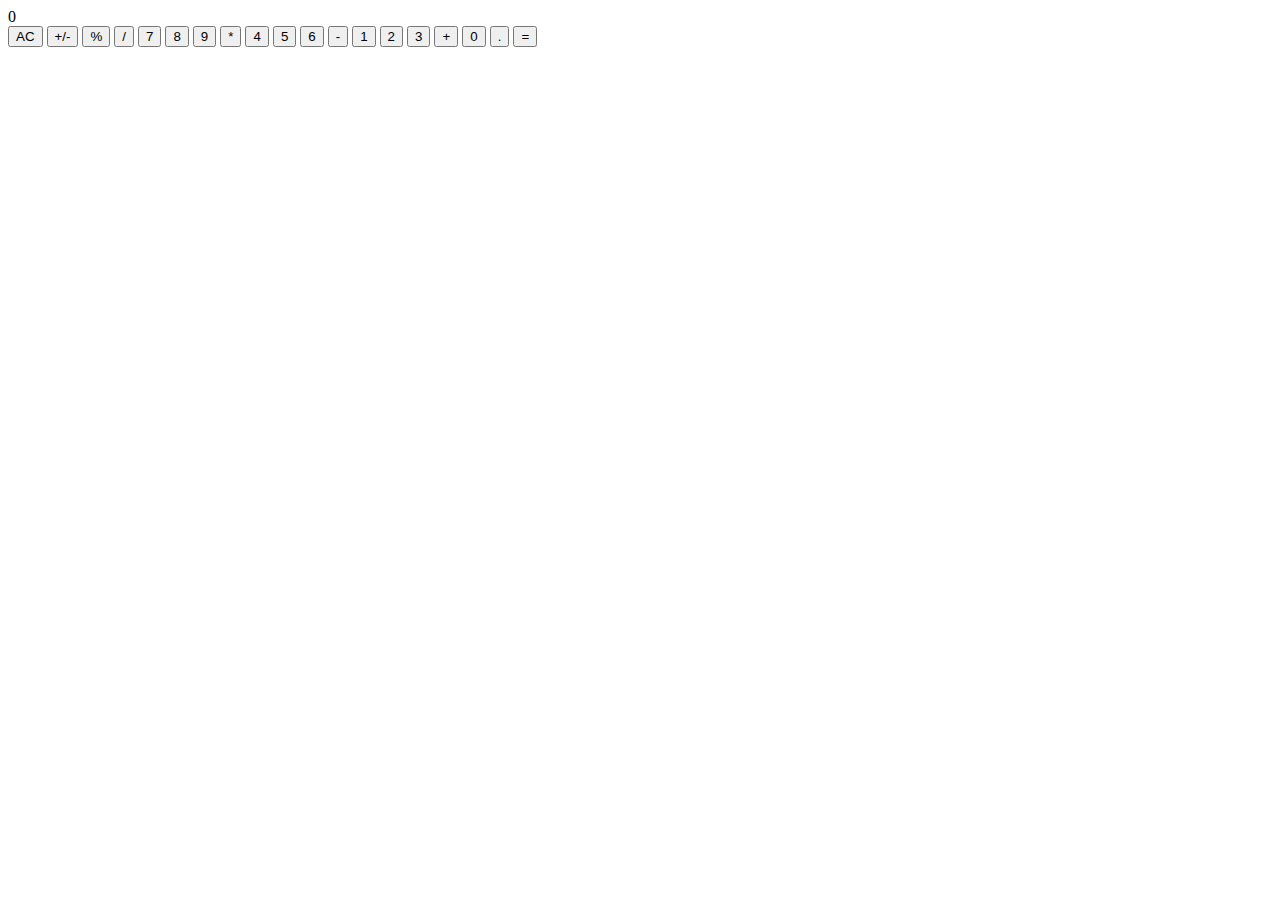
==== CALC YA LATER.html @ cdc1e548 "added CALC YA LATER.html" ====
<!DOCTYPE html>
<html><head>
<meta http-equiv="content-type" content="text/html; charset=UTF-8">
    <meta charset="utf-8">
    <meta name="calc ya later" content="width=device-width">
    <title>CALC YA LATER</title>
    <link href="CALC%20YA%20LATER_files/style.css" rel="stylesheet" type="text/css">
    </head>
    <body>
        <main id="calc">
            <div id="container">
                <div id="display">0</div>
                <button type="button" class="clear" value="clear" data-key="8">AC</button>
                <button type="button" class="sign" value="sign" data-key="192">+/-</button>
                <button type="button" class="percent" value="percent" data-key="80">%</button>
                <button type="button" class="operator" value="/" data-key="68">/</button>
                <button type="button" class="operand" value="7" data-key="55">7</button>
                <button type="button" class="operand" value="8" data-key="56">8</button>
                <button type="button" class="operand" value="9" data-key="57">9</button>
                <button type="button" class="operator" value="*" data-key="88">*</button>
                <button type="button" class="operand" value="4" data-key="52">4</button>
                <button type="button" class="operand" value="5" data-key="53">5</button>
                <button type="button" class="operand" value="6" data-key="54">6</button>
                <button type="button" class="operator" value="-" data-key="173">-</button>
                <button type="button" class="operand" value="1" data-key="49">1</button>
                <button type="button" class="operand" value="2" data-key="50">2</button>
                <button type="button" class="operand" value="3" data-key="51">3</button>
                <button type="button" class="operator" value="+" data-key="61">+</button>
                <button type="button" id="zero" class="operand" value="0" data-key="48">0</button>
                <button type="button" class="decimal" value="." data-key="190">.</button>
                <button type="button" class="equals" value="=" data-key="69">=</button>
            </div>  
        </main>
    <script src="CALC%20YA%20LATER_files/script.js"></script>
    
</body></html>
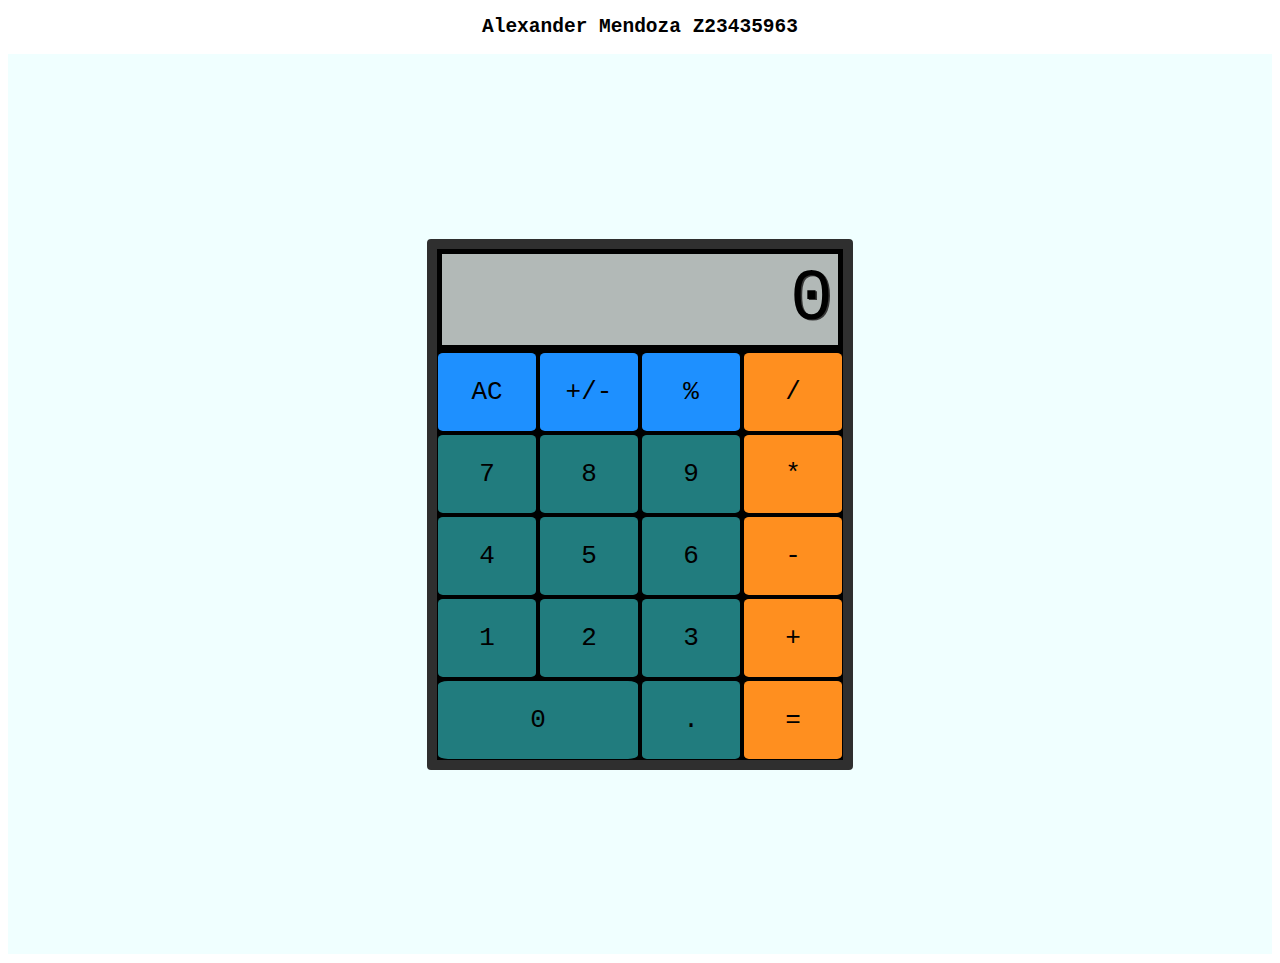
==== commit 39bd0046: "updated html file to include name and code references" ====
--- a/CALC YA LATER.html
+++ b/CALC YA LATER.html
@@ -4,9 +4,10 @@
     <meta charset="utf-8">
     <meta name="calc ya later" content="width=device-width">
     <title>CALC YA LATER</title>
-    <link href="CALC%20YA%20LATER_files/style.css" rel="stylesheet" type="text/css">
+    <link href="styles/style.css" rel="stylesheet" type="text/css">
     </head>
     <body>
+        <h2>Alexander Mendoza Z23435963</h2>
         <main id="calc">
             <div id="container">
                 <div id="display">0</div>
@@ -31,6 +32,6 @@
                 <button type="button" class="equals" value="=" data-key="69">=</button>
             </div>  
         </main>
-    <script src="CALC%20YA%20LATER_files/script.js"></script>
+    <script src="scripts/script.js"></script>
     
 </body></html>--- a/styles/style.css
+++ b/styles/style.css
@@ -0,0 +1,110 @@
+html {
+    text-align: center;
+    font-family: monospace;
+}
+
+#calc {
+    display: flex;
+    min-height: 95vh;
+    justify-content: center;
+    align-content: center;
+    align-items: center;
+    height: 100vh;
+    overflow: hidden;
+    background-color: azure;
+}
+
+#container {
+    background-color: black;
+    border: 10px solid rgba(47,47,47,1);
+    border-radius: 4px;
+    display: grid;
+    grid-template-columns: repeat(4, 100px);
+    grid-template-rows: minmax(100px, auto) repeat(5, 80px);
+    gap: 2px;
+}
+
+#display {
+    grid-column: 1 / -1;
+    background-color: #b2b9b7;
+    display: flex;
+    flex-direction: column;
+    justify-content: space-around;
+    align-items: flex-end;
+    padding: 5px;
+    font-size: 5.5em;
+    font-weight: initial;
+    text-shadow: 1.3px 1.3px #383838;
+    margin: 5px;
+}
+
+button {
+    margin: 1px;
+    border-radius: 5%;
+    border: none;
+    font-weight: initial;
+    font-size: 2em;
+    font-family: monospace;
+    color: black;
+}
+
+
+#zero {
+    grid-column: span 2;
+}
+
+.operator {
+    background-color: #FF8F1F;    
+}
+
+.operator:focus {
+    background-color: #ffc183;
+}
+
+.equals {
+    background-color: #FF8F1F;
+}
+
+.equals:active {
+    background-color: #ffc183;
+}
+
+.operand {
+    background-color: #217C7E;
+}
+
+.operand:active {
+    background-color: #33b9bb;
+}
+
+.decimal {
+    background-color: #217C7E;
+}
+
+.decimal:active {
+    background-color: #33b9bb;
+}
+
+.clear {
+    background-color: dodgerblue;
+}
+
+.clear:active {
+    background-color: rgb(123, 189, 255);
+}
+
+.sign {
+    background-color: dodgerblue;
+}
+
+.sign:active {
+    background-color: rgb(123, 189, 255);
+}
+
+.percent {
+    background-color: dodgerblue;
+}
+
+.percent:active {
+    background-color: rgb(123, 189, 255);
+}
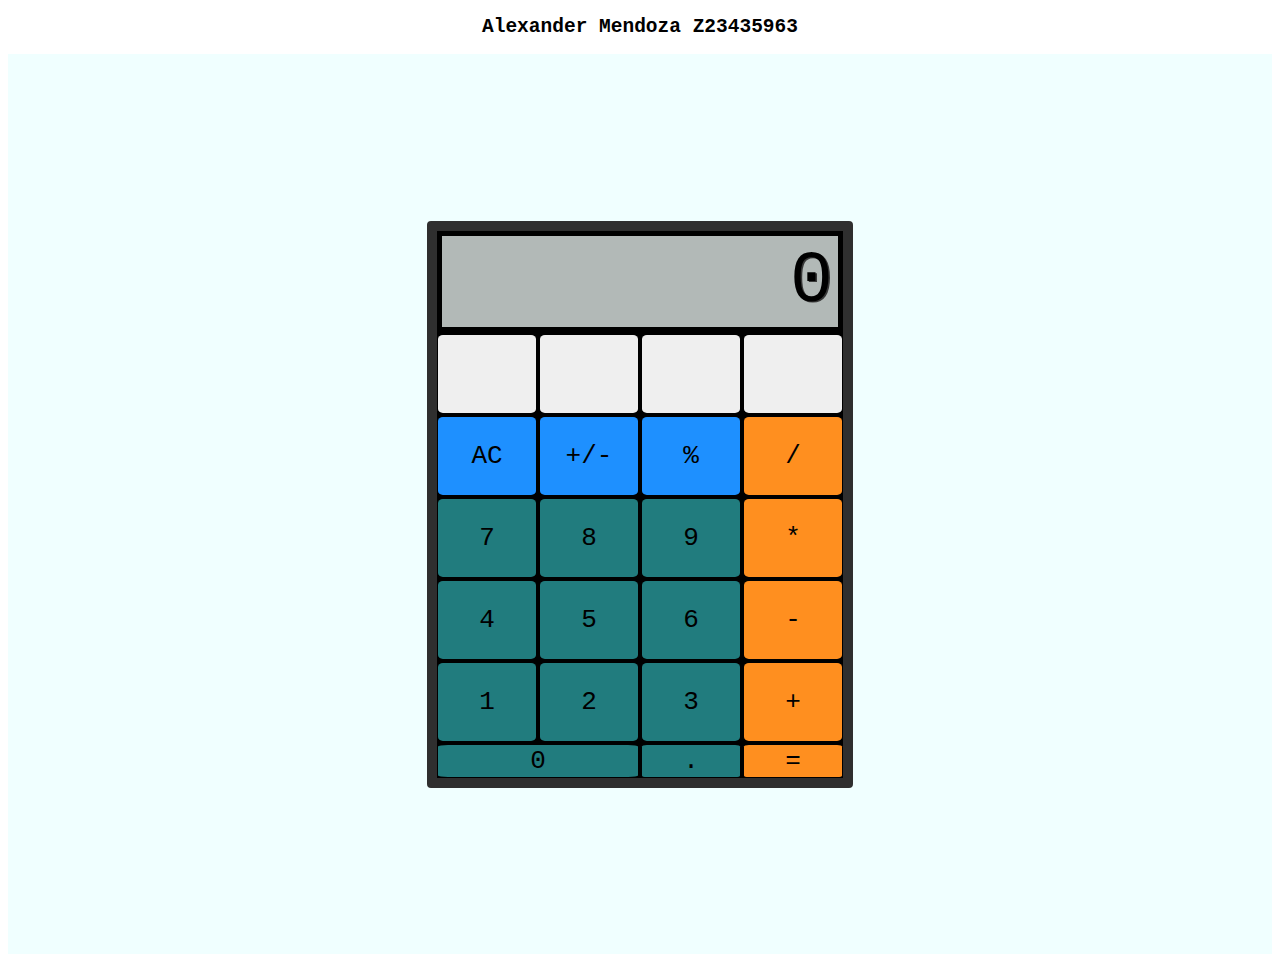
==== commit 4152d330: "added 4 buttons to calculator" ====
--- a/CALC YA LATER.html
+++ b/CALC YA LATER.html
@@ -11,6 +11,12 @@
         <main id="calc">
             <div id="container">
                 <div id="display">0</div>
+                <!--adding 4 buttons to be on top, below display-->
+                <button type="button" class="" value="clear" data-key="8"></button>
+                <button type="button" class="" value="sign" data-key="192"></button>
+                <button type="button" class="" value="percent" data-key="80"></button>
+                <button type="button" class="" value="percent" data-key="80"></button>
+                <!--end-->
                 <button type="button" class="clear" value="clear" data-key="8">AC</button>
                 <button type="button" class="sign" value="sign" data-key="192">+/-</button>
                 <button type="button" class="percent" value="percent" data-key="80">%</button>
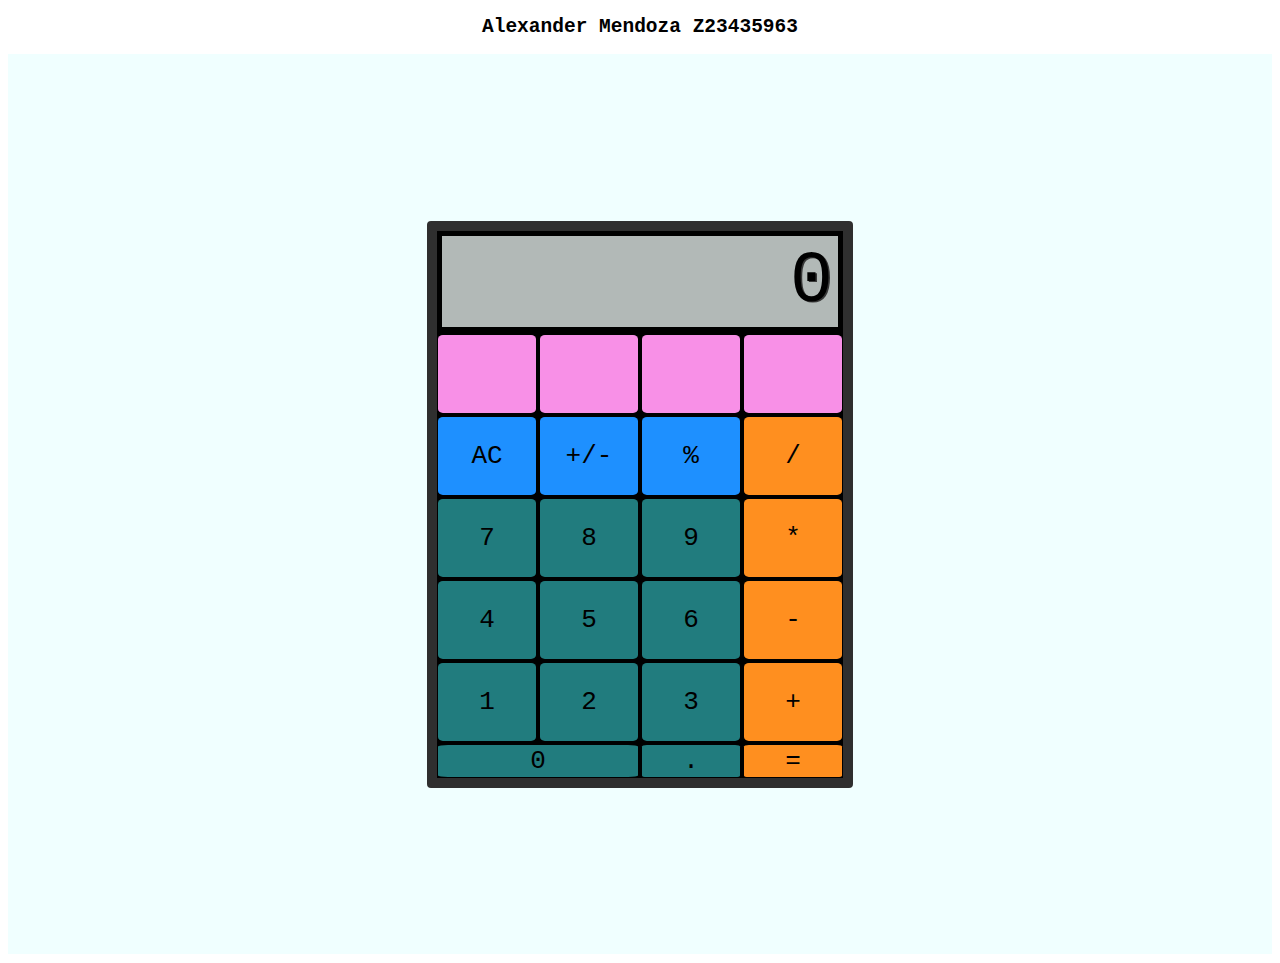
==== commit 0707ce7b: "added newButton class, new bg color, bold font" ====
--- a/CALC YA LATER.html
+++ b/CALC YA LATER.html
@@ -12,10 +12,10 @@
             <div id="container">
                 <div id="display">0</div>
                 <!--adding 4 buttons to be on top, below display-->
-                <button type="button" class="" value="clear" data-key="8"></button>
-                <button type="button" class="" value="sign" data-key="192"></button>
-                <button type="button" class="" value="percent" data-key="80"></button>
-                <button type="button" class="" value="percent" data-key="80"></button>
+                <button type="button" class="newButton" value="clear" data-key="8"></button>
+                <button type="button" class="newButton" value="sign" data-key="192"></button>
+                <button type="button" class="newButton" value="percent" data-key="80"></button>
+                <button type="button" class="newButton" value="percent" data-key="80"></button>
                 <!--end-->
                 <button type="button" class="clear" value="clear" data-key="8">AC</button>
                 <button type="button" class="sign" value="sign" data-key="192">+/-</button>
--- a/styles/style.css
+++ b/styles/style.css
@@ -108,3 +108,8 @@
 .percent:active {
     background-color: rgb(123, 189, 255);
 }
+
+.newButton{
+    background-color: #f890e7;
+    font-weight: bold;
+}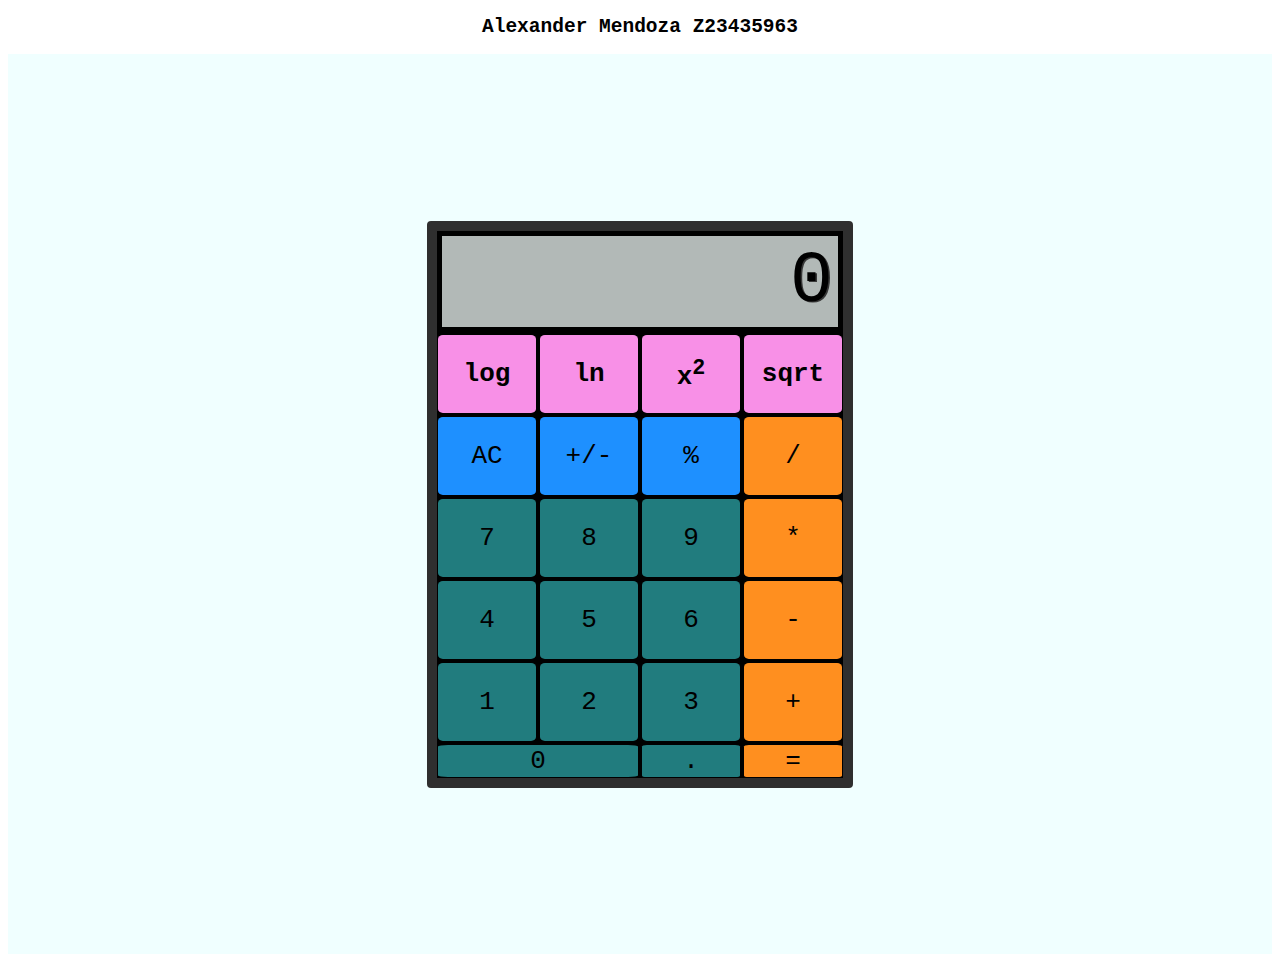
==== commit f1d39d76: "added operations" ====
--- a/CALC YA LATER.html
+++ b/CALC YA LATER.html
@@ -12,10 +12,11 @@
             <div id="container">
                 <div id="display">0</div>
                 <!--adding 4 buttons to be on top, below display-->
-                <button type="button" class="newButton" value="clear" data-key="8"></button>
-                <button type="button" class="newButton" value="sign" data-key="192"></button>
-                <button type="button" class="newButton" value="percent" data-key="80"></button>
-                <button type="button" class="newButton" value="percent" data-key="80"></button>
+                <button type="button" class="newButton" value="clear" data-key="8">log</button>
+                <button type="button" class="newButton" value="sign" data-key="192">ln</button>
+                <!--<sup> to get x^2-->
+                <button type="button" class="newButton" value="percent" data-key="80">x<sup>2</sup></button>
+                <button type="button" class="newButton" value="percent" data-key="80">sqrt</button>
                 <!--end-->
                 <button type="button" class="clear" value="clear" data-key="8">AC</button>
                 <button type="button" class="sign" value="sign" data-key="192">+/-</button>
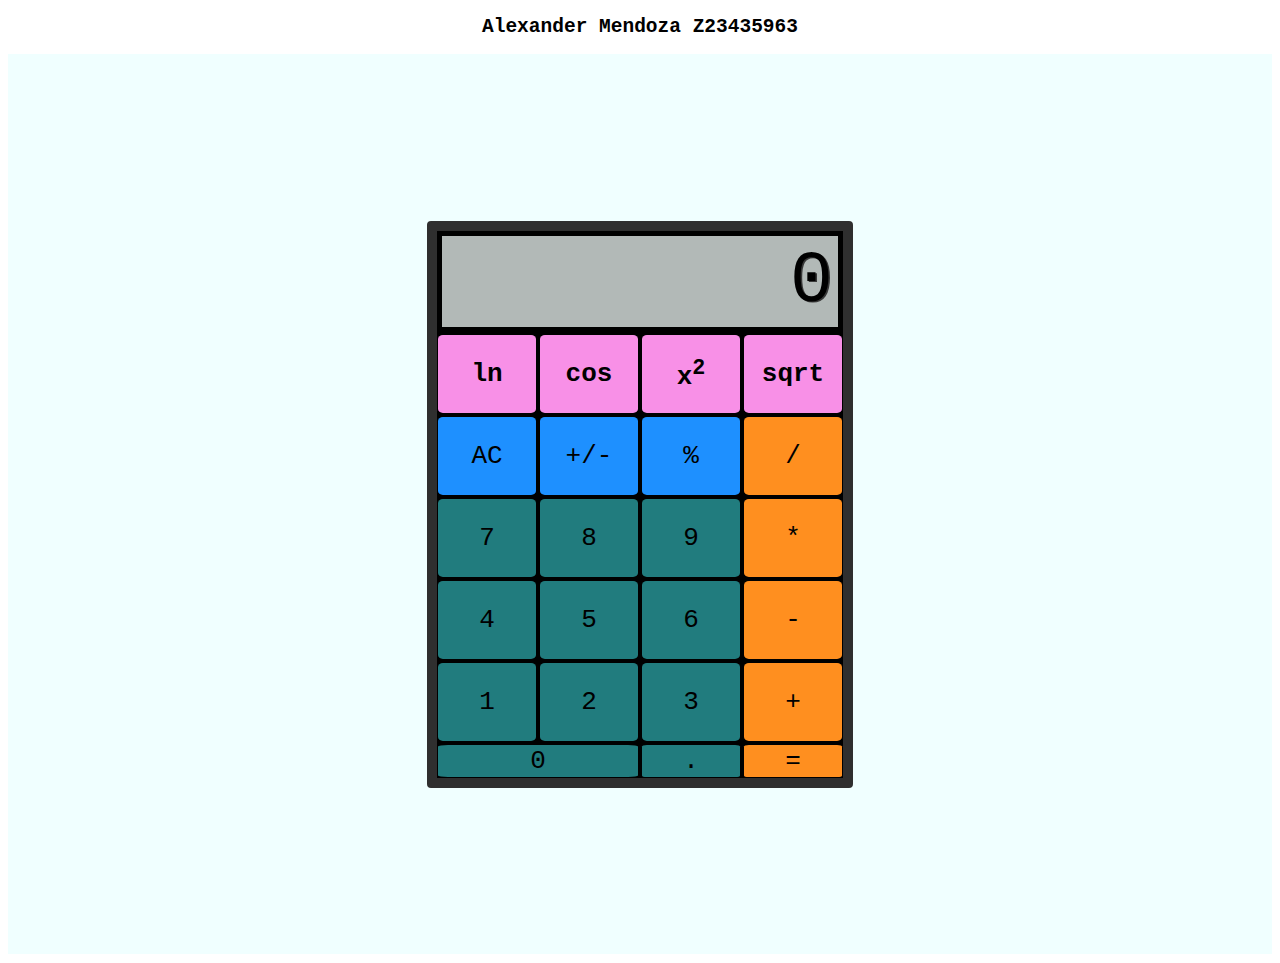
==== commit 57e0d609: "added functionality to buttons. new classes for each button. removed log (natural log build in math " ====
--- a/CALC YA LATER.html
+++ b/CALC YA LATER.html
@@ -12,11 +12,11 @@
             <div id="container">
                 <div id="display">0</div>
                 <!--adding 4 buttons to be on top, below display-->
-                <button type="button" class="newButton" value="clear" data-key="8">log</button>
-                <button type="button" class="newButton" value="sign" data-key="192">ln</button>
+                <button type="button" class="newButton ln" value="ln" data-key="192">ln</button>
+                <button type="button" class="newButton cos" value="cos" data-key="8">cos</button>
                 <!--<sup> to get x^2-->
-                <button type="button" class="newButton" value="percent" data-key="80">x<sup>2</sup></button>
-                <button type="button" class="newButton" value="percent" data-key="80">sqrt</button>
+                <button type="button" class="newButton sup" value="sup" data-key="80">x<sup>2</sup></button>
+                <button type="button" class="newButton sqrt" value="sqrt" data-key="80">sqrt</button>
                 <!--end-->
                 <button type="button" class="clear" value="clear" data-key="8">AC</button>
                 <button type="button" class="sign" value="sign" data-key="192">+/-</button>
